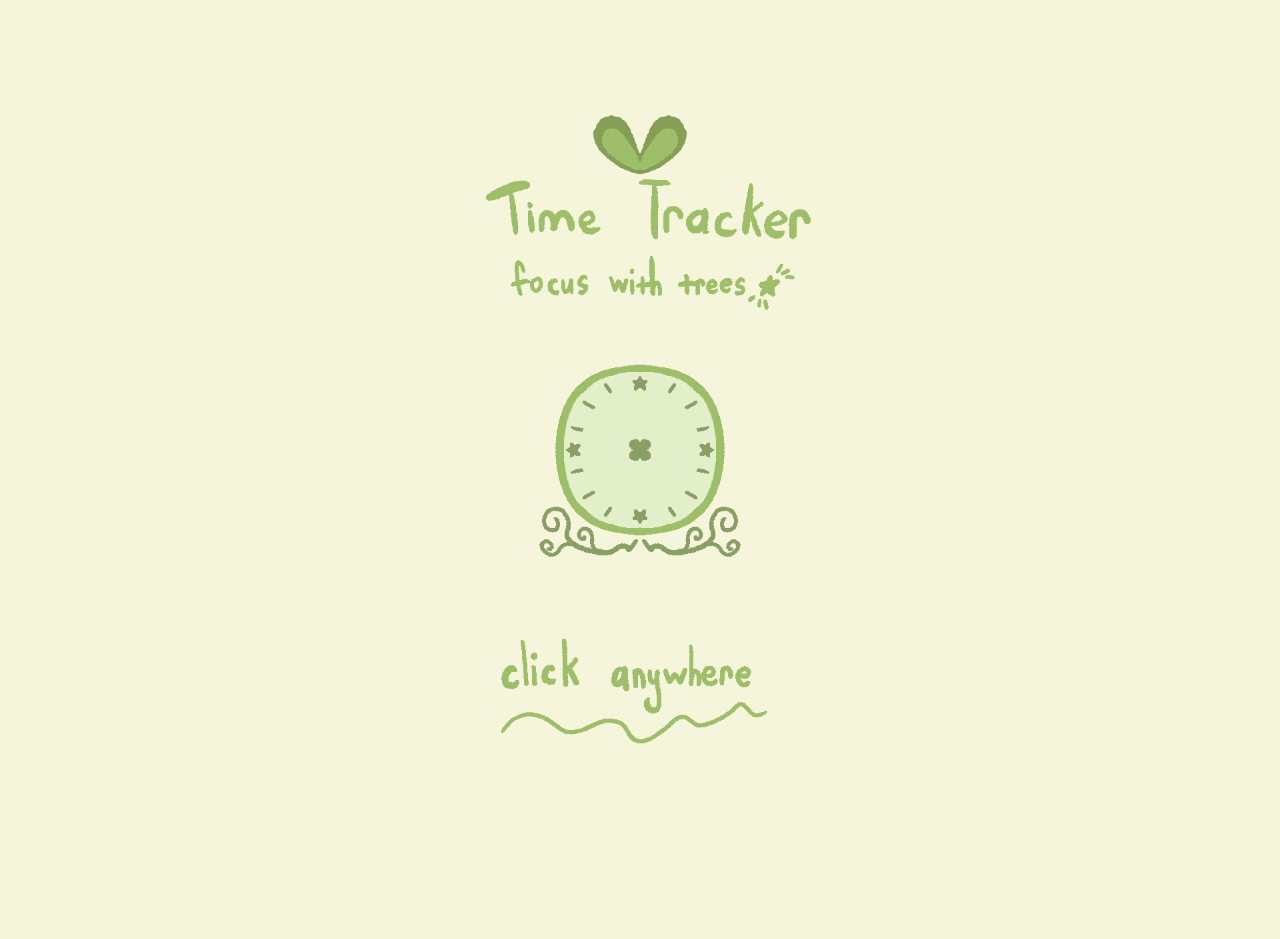
==== index.html @ 85524c18 "renamed treetime.html to index.html" ====
<!DOCTYPE html>
<html lang="en">
    <head>
        <title>treetime</title>

        <link rel= "icon" type="image/png" href="images/leaf.png">
        
        <link rel="stylesheet" href="style.css">

    </head>
    <body style = "background-color: beige;">
        <div id="startscreen" onclick="revealWebsite()">
        <img src="images/treetime_startscreen_trans.png" alt="tree time start screen" class="fullscreen-img">
        </div>
        
        <div id="main-treetime" align="center">
        <h1 style="font-family:'Daydream'">treetime</h1>
        <h4 style="font-family:'Japan';">a tree* to track how long you focus</h4>
        <h6 style="font-family:'Japan';">*disclaimer: treetime does not have good looking trees cause idk how to draw them yet, i'm working on it though...</h6>
        <img src="images/clock.png" alt="a green little clock" style="width:155px; min-width: 155px; height: 155px;">
        </div>

        <br>

        <div align="center">
            <button style="background: none; border: none;" class="startbutton">
                <img src="images/startbutton.png">
                
            </button>
        </div>

        <script>
            function revealWebsite() {
                const overlay = document.getElementById('startscreen');
                const website = document.getElementById('main-treetime');

                website.style.display = 'block';
                overlay.style.opacity = 0;

                setTimeout(() => {
                    overlay.style.display = 'none';
                }, 600);
            }
        </script>
    </body>
</html>
---- style.css ----
@font-face {
    font-family: Daydream;
    src: url('fonts/Daydream DEMO.otf');
    }

    h1 {
        font-family: 'Daydream';
        color: rgb(144, 171, 96);
        text-align: center;
    }       

    @font-face {
        font-family: Japan;
        src: url('fonts/To Japan.otf');
    }

    h4 {
        font-family: 'Japan';
        color: rgb(144, 171, 96);
        text-align: center;
    }     

    h6 {
        font-family: 'Japan';
        color: rgb(144, 171, 96);
        text-align: center;
    }

    html, body {
        height: 100%;
        overflow: hidden;
        margin: 0;
        padding: 0;
        box-sizing: border-box;
    }

    .fullscreen-img {
        width: 100vw;
        height: 100dvh;
        object-fit: contain;
        display: block;
    }

    #treetime-startscreen {
        position:fixed;
        top: 0;
        left: 0;
        width: 100vw;
        height: 100vh;
        background-color: beige;
        z-index: 9999;
        cursor: pointer;
        transition: opacity 0.6s ease;
    }

    #main-treetime {
        display: none;
    }

    .start-button {
        background: none;
        border: none;
        padding: 0;
        cursor: pointer;

    }

    .start-button img {
        transition-duration: transform 0.2s ease-in-out;
        width: 300;
        height: 200;
    }

    .start-button:hover img {
        width: 90%;
        height: 90%;
        transform: scale(0.9);
    }
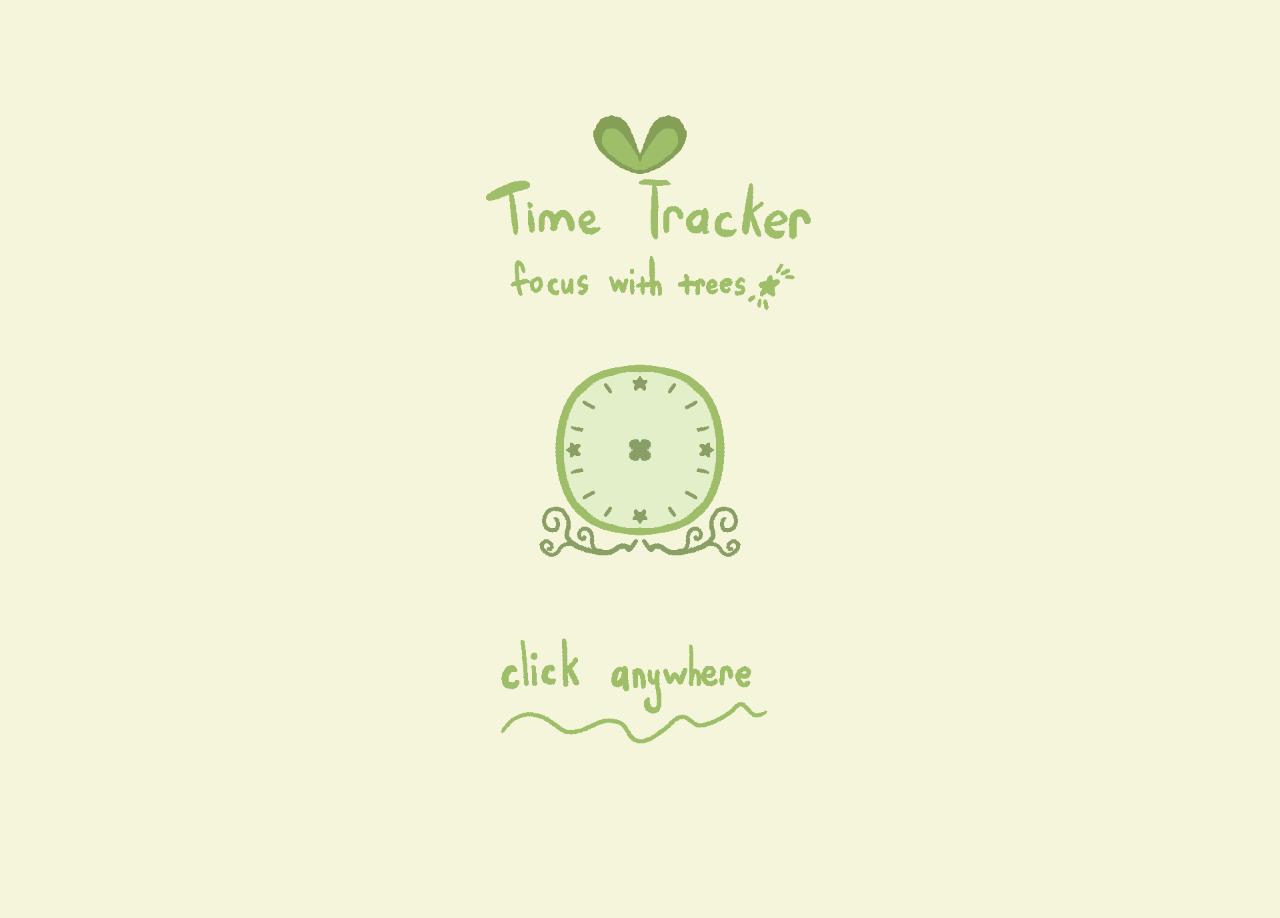
==== commit c72ec87a: "removed start button code and image + added animations" ====
--- a/index.html
+++ b/index.html
@@ -9,26 +9,18 @@
 
     </head>
     <body style = "background-color: beige;">
-        <div id="startscreen" onclick="revealWebsite()">
+        <div id="startscreen" onclick="revealWebsite()" onclick="Key">
         <img src="images/treetime_startscreen_trans.png" alt="tree time start screen" class="fullscreen-img">
         </div>
         
-        <div id="main-treetime" align="center">
+        <div id="main-treetime">
         <h1 style="font-family:'Daydream'">treetime</h1>
         <h4 style="font-family:'Japan';">a tree* to track how long you focus</h4>
         <h6 style="font-family:'Japan';">*disclaimer: treetime does not have good looking trees cause idk how to draw them yet, i'm working on it though...</h6>
-        <img src="images/clock.png" alt="a green little clock" style="width:155px; min-width: 155px; height: 155px;">
         </div>
 
         <br>
-
-        <div align="center">
-            <button style="background: none; border: none;" class="startbutton">
-                <img src="images/startbutton.png">
-                
-            </button>
-        </div>
-
+   
         <script>
             function revealWebsite() {
                 const overlay = document.getElementById('startscreen');
@@ -37,6 +29,8 @@
                 website.style.display = 'block';
                 overlay.style.opacity = 0;
 
+                startscreen.classList.add('fade-out');
+                
                 setTimeout(() => {
                     overlay.style.display = 'none';
                 }, 600);
--- a/style.css
+++ b/style.css
@@ -39,6 +39,8 @@
         height: 100dvh;
         object-fit: contain;
         display: block;
+
+        animation: fade-in 1s;
     }
 
     #treetime-startscreen {
@@ -57,22 +59,34 @@
         display: none;
     }
 
-    .start-button {
-        background: none;
-        border: none;
-        padding: 0;
-        cursor: pointer;
-
+    @keyframes fade-in {
+        0% {
+            opacity: 0;
+            transform: translateY(20px) scale(0.9);
+        }
+        
+        100% {
+            opacity: 1;
+            transform: translateY(0px) scale(1);
+        }
     }
 
-    .start-button img {
-        transition-duration: transform 0.2s ease-in-out;
-        width: 300;
-        height: 200;
+    @keyframes fade-out {
+        0% {
+            opacity: 1;
+            transform: translateY(0px) scale(1);
+        }
+
+        100% {
+            opacity: 0;
+            transform: translateY(-20px) scale(0.9);
+        }
     }
 
-    .start-button:hover img {
-        width: 90%;
-        height: 90%;
-        transform: scale(0.9);
+    .fade-out {
+        animation: fade-out 1s;
     }
+
+    .fade-in {
+        animation: fade-in 1s;
+    }
